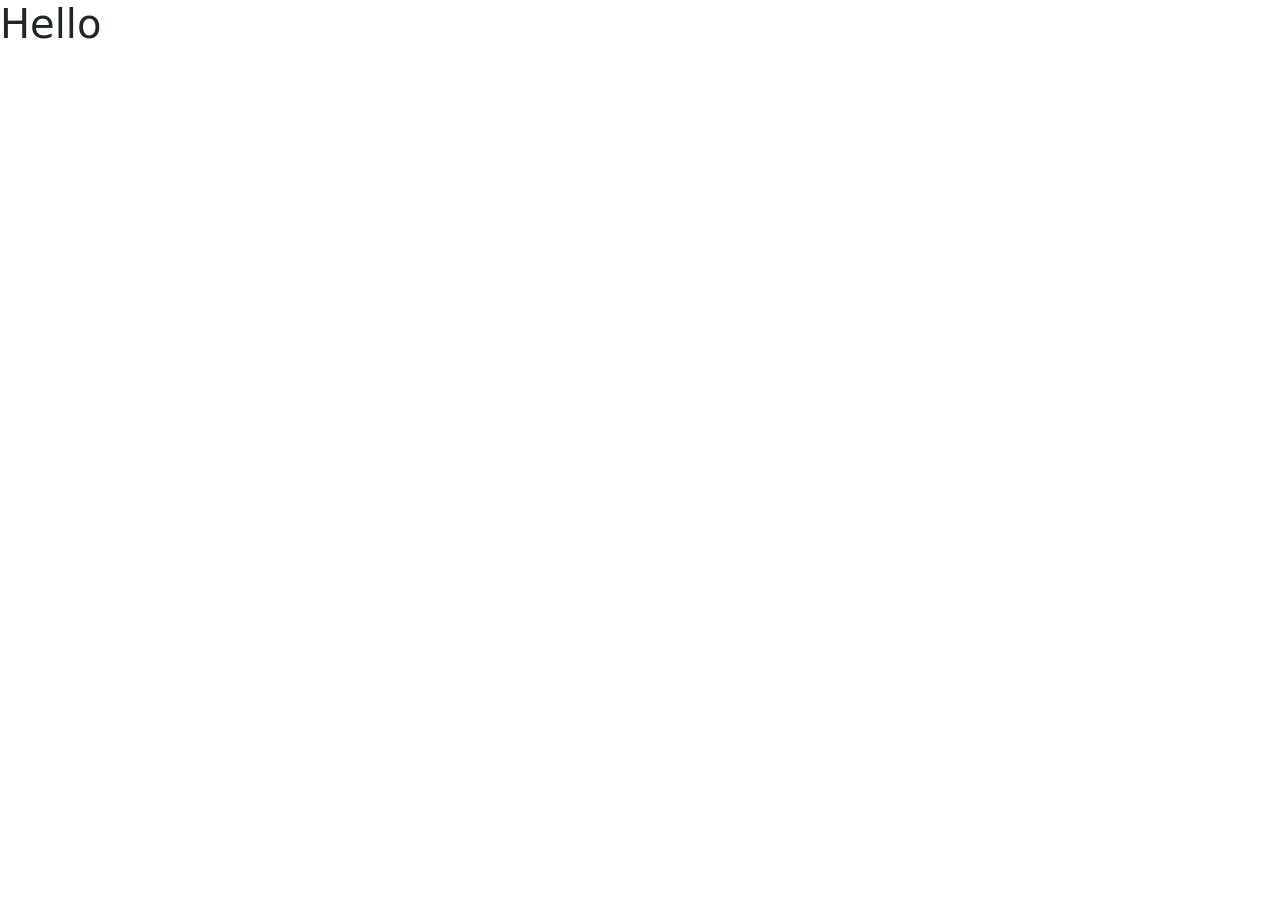
==== LisoLanches/wwwroot/index.html @ 6a67552a "Server Setup" ====
﻿<!DOCTYPE html>
<html>
<head>
    <meta charset="utf-8" />
    <meta name="viewport" content="width=device-width, initial-scale=1.0">
    <title>LisoLanches</title>
    <link rel="stylesheet" href="https://cdnjs.cloudflare.com/ajax/libs/bootstrap/5.3.8/css/bootstrap.min.css"/>
</head>
<body>
    <h1>Hello</h1>
</body>
</html>
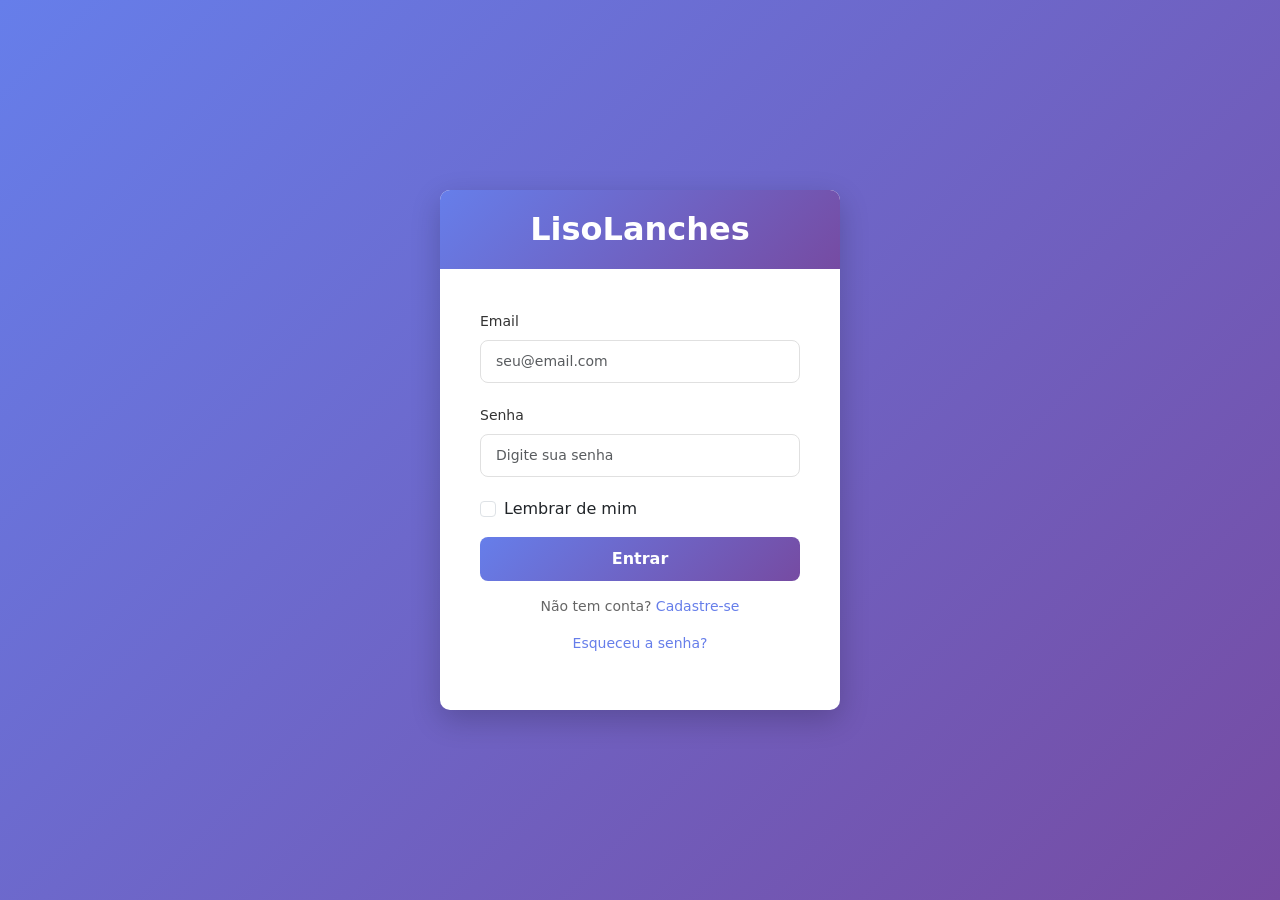
==== commit 475cf6ef: "Refatoração backend e novo frontend de login/cadastro - Refatoração do modelo User para Users e ajus" ====
--- a/LisoLanches/wwwroot/index.html
+++ b/LisoLanches/wwwroot/index.html
@@ -5,8 +5,45 @@
     <meta name="viewport" content="width=device-width, initial-scale=1.0">
     <title>LisoLanches</title>
     <link rel="stylesheet" href="https://cdnjs.cloudflare.com/ajax/libs/bootstrap/5.3.8/css/bootstrap.min.css"/>
+    <link rel="stylesheet" href="css/main.css"/>
 </head>
 <body>
-    <h1>Hello</h1>
+    <div class="login-container">
+        <div class="card login-card">
+            <div class="card-header">
+                <h2>LisoLanches</h2>
+            </div>
+            <div class="card-body">
+                <form>
+                    <div class="form-group">
+                        <label for="email" class="form-label">Email</label>
+                        <input type="email" class="form-control" id="email" placeholder="seu@email.com" required>
+                    </div>
+
+                    <div class="form-group">
+                        <label for="password" class="form-label">Senha</label>
+                        <input type="password" class="form-control" id="password" placeholder="Digite sua senha" required>
+                    </div>
+
+                    <div class="form-check mb-3">
+                        <input class="form-check-input" type="checkbox" id="remember" />
+                        <label class="form-check-label" for="remember">
+                            Lembrar de mim
+                        </label>
+                    </div>
+
+                    <button type="submit" class="btn btn-login">Entrar</button>
+                </form>
+
+                <div class="login-footer">
+                    <p>Não tem conta? <a href="./pages/singup.html">Cadastre-se</a></p>
+                    <p><a href="#">Esqueceu a senha?</a></p>
+                </div>
+            </div>
+        </div>
+    </div>
+
+    <script src="https://cdnjs.cloudflare.com/ajax/libs/bootstrap/5.3.8/js/bootstrap.bundle.min.js"></script>
+    <script src="js/app.js"></script>
 </body>
 </html>
--- a/LisoLanches/wwwroot/css/main.css
+++ b/LisoLanches/wwwroot/css/main.css
@@ -0,0 +1,130 @@
+@keyframes fadeIn {
+    from {
+        opacity: 0;
+        transform: translateY(20px);
+    }
+    to {
+        opacity: 1;
+        transform: translateY(0);
+    }
+}
+
+body {
+    background: linear-gradient(135deg, #667eea 0%, #764ba2 100%);
+    min-height: 100vh;
+    display: flex;
+    align-items: center;
+    justify-content: center;
+}
+
+.login-container {
+    animation: fadeIn 0.8s ease-in-out;
+    max-width: 400px;
+    width: 100%;
+}
+
+.login-card {
+    border: none;
+    border-radius: 10px;
+    box-shadow: 0 10px 30px rgba(0, 0, 0, 0.2);
+}
+
+.login-card .card-body {
+    padding: 40px;
+}
+
+.login-card .card-header {
+    background: linear-gradient(135deg, #667eea 0%, #764ba2 100%);
+    border: none;
+    border-radius: 10px 10px 0 0;
+    padding: 20px;
+    text-align: center;
+}
+
+.login-card .card-header h2 {
+    color: white;
+    font-weight: 600;
+    margin: 0;
+}
+
+.form-control {
+    border: 1px solid #e0e0e0;
+    border-radius: 8px;
+    padding: 10px 15px;
+    font-size: 14px;
+    transition: all 0.3s ease;
+}
+
+.form-control:focus {
+    border-color: #667eea;
+    box-shadow: 0 0 0 0.2rem rgba(102, 126, 234, 0.25);
+}
+
+.form-group {
+    margin-bottom: 20px;
+}
+
+.form-label {
+    color: #333;
+    font-weight: 500;
+    margin-bottom: 8px;
+    font-size: 14px;
+}
+
+.btn-login {
+    background: linear-gradient(135deg, #667eea 0%, #764ba2 100%);
+    border: none;
+    border-radius: 8px;
+    color: white;
+    font-weight: 600;
+    padding: 10px 20px;
+    width: 100%;
+    transition: all 0.3s ease;
+}
+
+.btn-login:hover {
+    transform: translateY(-2px);
+    box-shadow: 0 5px 15px rgba(102, 126, 234, 0.4);
+    color: white;
+}
+
+.btn-login:active {
+    transform: translateY(0);
+}
+
+.login-footer {
+    text-align: center;
+    margin-top: 15px;
+    color: #666;
+    font-size: 14px;
+}
+
+.login-footer a {
+    color: #667eea;
+    text-decoration: none;
+    font-weight: 500;
+}
+
+.login-footer a:hover {
+    text-decoration: underline;
+}
+
+.form-check-input {
+    cursor: pointer;
+}
+
+.form-check-label {
+    cursor: pointer;
+    user-select: none;
+}
+
+.alert {
+    border-radius: 8px;
+    animation: fadeIn 0.5s ease-in-out;
+}
+
+.spinner-border-sm {
+    width: 1rem;
+    height: 1rem;
+    border-width: 0.2em;
+}
